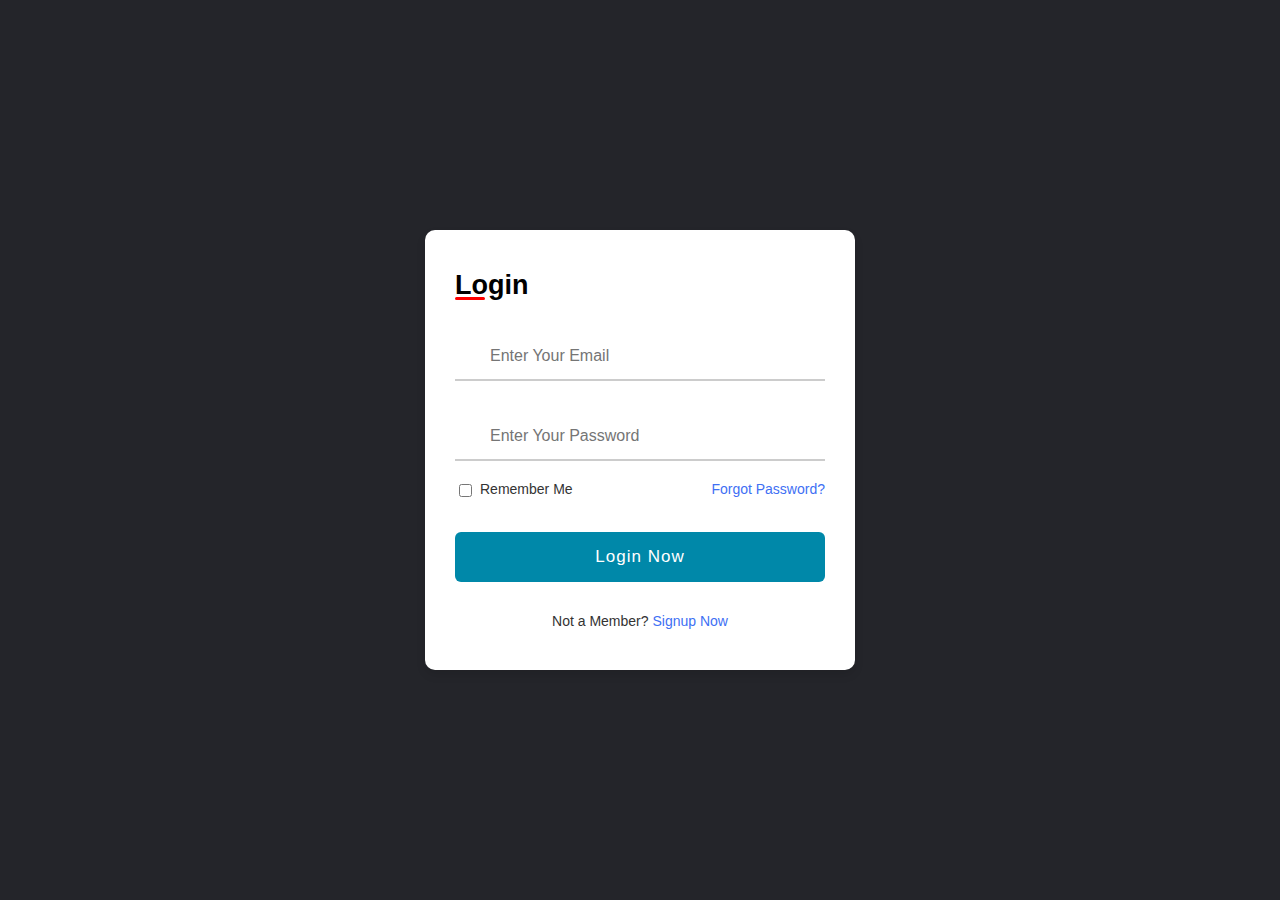
==== Sign.html @ 39d255a9 "6/11/2022" ====
<!DOCTYPE html>
<!-- === Coding by CodingLab | www.codinglabweb.com === -->
<html lang="en">
<head>
    <meta charset="UTF-8">
    <meta http-equiv="X-UA-Compatible" content="IE=edge">
    <meta name="viewport" content="width=device-width, initial-scale=1.0">
    <link rel="icon" type="image/png" href="images/favicon.png" />
    <link rel="stylesheet" href="https://unicons.iconscout.com/release/v4.0.0/css/line.css">
    <link rel="stylesheet" href="style.css">
    <title>Sign In - Sign Up</title>
</head>
<body class="sign">
<div class="container">
    <div class="forms">
        <div class="form login">
            <span class="title">Login</span>

            <form action="#">
                <div class="input-field">
                    <input type="text" placeholder="Enter Your Email" required>
                    <i class="uil uil-envelope icon"></i>
                </div>
                <div class="input-field">
                    <input type="password" class="password" placeholder="Enter Your Password" required>
                    <i class="uil uil-lock icon"></i>
                    <i class="uil uil-eye-slash showHidePw"></i>
                </div>

                <div class="checkbox-text">
                    <div class="checkbox-content">
                        <input type="checkbox" id="logCheck">
                        <label for="logCheck" class="text">Remember Me</label>
                    </div>

                    <a href="#" class="text">Forgot Password?</a>
                </div>

                <div class="input-field button">
                    <input type="button" value="Login Now">
                </div>
            </form>

            <div class="login-signup">
                    <span class="text">Not a Member?
                        <a href="#" class="text signup-link">Signup Now</a>
                    </span>
            </div>
        </div>

        <!-- Registration Form -->
        <div class="form signup">
            <span class="title">Registration</span>

            <form action="#">
                <div class="input-field">
                    <input type="text" placeholder="Enter Your Name" required>
                    <i class="uil uil-user"></i>
                </div>
                <div class="input-field">
                    <input type="text" placeholder="Enter Your Email" required>
                    <i class="uil uil-envelope icon"></i>
                </div>
                <div class="input-field">
                    <input type="password" class="password" placeholder="Create a Password" required>
                    <i class="uil uil-lock icon"></i>
                </div>
                <div class="input-field">
                    <input type="password" class="password" placeholder="Confirm a Password" required>
                    <i class="uil uil-lock icon"></i>
                    <i class="uil uil-eye-slash showHidePw"></i>
                </div>

                <div class="checkbox-text">
                    <div class="checkbox-content">
                        <input type="checkbox" id="sigCheck">
                        <label for="sigCheck" class="text">Remember Me</label>
                    </div>

                    <a href="#" class="text">Forgot Password?</a>
                </div>

                <div class="input-field button">
                    <input type="button" value="Sing Now">
                </div>
            </form>

            <div class="login-signup">
                    <span class="text"> A Member?
                        <a href="#" class="text login-link">Sign Now</a>
                    </span>
            </div>
        </div>
    </div>
</div>

<script src="script.js"></script>

</body>
</html>
---- style.css ----
* {
    box-sizing: border-box;
    margin: 0;
    padding: 0;
    font-family: 'Poppins', sans-serif;
}

header {
    display: flex;
    justify-content: flex-end;
    align-items: center;
    padding: 30px 10%;
    background-color: #24252a;
}

.logo {
    margin-right: auto;
    color: #edf0f1;
}
#icon{
    color: red;
    font-size: 25px;
    margin-right: 8px;
}

.nav__links {
    list-style: none;
    display: flex;
}

.nav__links a,
.cta,
.overlay__content a {
    font-family: "Montserrat", sans-serif;
    font-weight: 500;
    color: #edf0f1;
    text-decoration: none;
}

.nav__links li {
    padding: 0px 20px;
}

.nav__links li a {
    transition: all 0.3s ease 0s;
}

.nav__links li a:hover {
    color: #0088a9;
}

.cta {
    margin-left: 20px;
    padding: 9px 25px;
    background-color: rgba(0, 136, 169, 1);
    border: none;
    border-radius: 50px;
    cursor: pointer;
    transition: all 0.3s ease 0s;
}

.cta:hover {
    background-color: rgba(0, 136, 169, 0.8);
}

/* Mobile Nav */

.menu {
    display: none;
}

.overlay {
    height: 100%;
    width: 0;
    position: fixed;
    z-index: 1;
    left: 0;
    top: 0;
    background-color: #24252a;
    overflow-x: hidden;
    transition: all 0.5s ease 0s;
}

.overlay--active {
    width: 100%;
}

.overlay__content {
    display: flex;
    height: 100%;
    flex-direction: column;
    align-items: center;
    justify-content: center;
}

.overlay a {
    padding: 15px;
    font-size: 36px;
    display: block;
    transition: all 0.3s ease 0s;
}

.overlay a:hover,
.overlay a:focus {
    color: #0088a9;
}
.overlay .close {
    position: absolute;
    top: 20px;
    right: 45px;
    font-size: 60px;
    color: #edf0f1;
    cursor: pointer;
}

@media screen and (max-height: 450px) {
    .overlay a {
        font-size: 20px;
    }
    .overlay .close {
        font-size: 40px;
        top: 15px;
        right: 35px;
    }
}

@media only screen and (max-width: 800px) {
    .nav__links,
    .cta {
        display: none;
    }
    .menu {
        display: initial;
    }
}
@import url('https://fonts.googleapis.com/css2?family=Poppins:wght@200;300;400;500;600;700&display=swap');
*{
    margin: 0;
    padding: 0;
    box-sizing: border-box;
    font-family: "Poppins" , sans-serif;
}
body{
    min-height: 100vh;
    width: 100%;
    background: #EEECEB;
}
footer{
    position: relative;
    background: #24252a;
    width: 100%;
    bottom: 0;
    left: 0;
}
footer::before{
    content: '';
    position: absolute;
    left: 0;
    top: 100px;
    height: 1px;
    width: 100%;
    background: #AFAFB6;
}
footer .content{
    max-width: 1250px;
    margin: auto;
    padding: 30px 40px 40px 40px;
}
footer .content .top{
    display: flex;
    align-items: center;
    justify-content: space-between;
    margin-bottom: 50px;
}
.content .top .logo-details{
    color: #fff;
    font-size: 30px;
}
.content .top .media-icons{
    display: flex;
}
.content .top .media-icons a{
    height: 40px;
    width: 40px;
    margin: 0 8px;
    border-radius: 50%;
    text-align: center;
    line-height: 40px;
    color: #fff;
    font-size: 17px;
    text-decoration: none;
    transition: all 0.4s ease;
}
.top .media-icons a:nth-child(1){
    background: #4267B2;
}
.top .media-icons a:nth-child(1):hover{
    color: #4267B2;
    background: #fff;
}
.top .media-icons a:nth-child(2){
    background: #1DA1F2;
}
.top .media-icons a:nth-child(2):hover{
    color: #1DA1F2;
    background: #fff;
}
.top .media-icons a:nth-child(3){
    background: #E1306C;
}
.top .media-icons a:nth-child(3):hover{
    color: #E1306C;
    background: #fff;
}
.top .media-icons a:nth-child(4){
    background: #0077B5;
}
.top .media-icons a:nth-child(4):hover{
    color: #0077B5;
    background: #fff;
}
.top .media-icons a:nth-child(5){
    background: #FF0000;
}
.top .media-icons a:nth-child(5):hover{
    color: #FF0000;
    background: #fff;
}
footer .content .link-boxes{
    width: 100%;
    display: flex;
    justify-content: space-between;
}
footer .content .link-boxes .box{
    width: calc(100% / 5 - 10px);
}
.content .link-boxes .box .link_name{
    color: #fff;
    font-size: 18px;
    font-weight: 400;
    margin-bottom: 10px;
    position: relative;
}
.link-boxes .box .link_name::before{
    content: '';
    position: absolute;
    left: 0;
    bottom: -4px;
    height: 2px;
    width: 35px;
    background: red;
}
.content .link-boxes .box li{
    margin: 6px 0;
    list-style: none;
}
.content .link-boxes .box li a{
    color: #fff;
    font-size: 14px;
    font-weight: 400;
    text-decoration: none;
    opacity: 0.8;
    transition: all 0.4s ease
}
.content .link-boxes .box li a:hover{
    opacity: 1;
    text-decoration: underline;
}
.content .link-boxes .input-box{
    margin-right: 55px;
}
.link-boxes .input-box input{
    height: 40px;
    width: calc(100% + 55px);
    outline: none;
    border: 2px solid #AFAFB6;
    background: white;
    border-radius: 4px;
    padding: 0 15px;
    font-size: 15px;
    color: #24252a;
    margin-top: 5px;
}
.link-boxes .input-box input::placeholder{
    color: #AFAFB6;
    font-size: 16px;

}
.link-boxes .input-box input[type="button"]{
    background: #fff;
    color: #140B5C;
    border: none;
    font-size: 18px;
    font-weight: 500;
    margin: 4px 0;
    opacity: 0.8;
    cursor: pointer;
    transition: all 0.4s ease;
}
.input-box input[type="button"]:hover{
    opacity: 1;
}
footer .bottom-details{
    width: 100%;
    background: #24252a;
}
footer .bottom-details .bottom_text{
    max-width: 1250px;
    margin: auto;
    padding: 20px 40px;
    display: flex;
    justify-content: space-between;
}
.bottom-details .bottom_text span,
.bottom-details .bottom_text a{
    font-size: 14px;
    font-weight: 300;
    color: #fff;
    opacity: 0.8;
    text-decoration: none;
}
.bottom-details .bottom_text a:hover{
    opacity: 1;
    text-decoration: underline;
}
.bottom-details .bottom_text a{
    margin-right: 10px;
}
@media (max-width: 900px) {
    footer .content .link-boxes{
        flex-wrap: wrap;
    }
    footer .content .link-boxes .input-box{
        width: 40%;
        margin-top: 10px;
    }
}
@media (max-width: 700px){
    footer{
        position: relative;
    }
    .content .top .logo-details{
        font-size: 26px;
    }
    .content .top .media-icons a{
        height: 35px;
        width: 35px;
        font-size: 14px;
        line-height: 35px;
    }
    footer .content .link-boxes .box{
        width: calc(100% / 3 - 10px);
    }
    footer .content .link-boxes .input-box{
        width: 60%;
    }
    .bottom-details .bottom_text span,
    .bottom-details .bottom_text a{
        font-size: 12px;
    }
}
@media (max-width: 520px){
    footer::before{
        top: 145px;
    }
    footer .content .top{
        flex-direction: column;
    }
    .content .top .media-icons{
        margin-top: 16px;
    }
    footer .content .link-boxes .box{
        width: calc(100% / 2 - 10px);
    }
    footer .content .link-boxes .input-box{
        width: 100%;
    }
}

/*-------sign in / sign up code --------*/
@import url('https://fonts.googleapis.com/css2?family=Poppins:wght@300;400;500;600;700&display=swap');

.sign{
    height: 100vh;
    display: flex;
    align-items: center;
    justify-content: center;
    background-color: #24252a;
}

.container{
    position: relative;
    max-width: 430px;
    width: 100%;
    background: #fff;
    border-radius: 10px;
    box-shadow: 0 5px 10px rgba(0, 0, 0, 0.1);
    overflow: hidden;
    margin: 0 20px;
}

.container .forms{
    display: flex;
    align-items: center;
    height: 440px;
    width: 200%;
    transition: height 0.2s ease;
}


.container .form{
    width: 50%;
    padding: 30px;
    background-color: #fff;
    transition: margin-left 0.18s ease;
}

.container.active .login{
    margin-left: -50%;
    opacity: 0;
    transition: margin-left 0.18s ease, opacity 0.15s ease;
}

.container .signup{
    opacity: 0;
    transition: opacity 0.09s ease;
}
.container.active .signup{
    opacity: 1;
    transition: opacity 0.2s ease;
}

.container.active .forms{
    height: 600px;
}
.container .form .title{
    position: relative;
    font-size: 27px;
    font-weight: 600;
}

.form .title::before{
    content: '';
    position: absolute;
    left: 0;
    bottom: 0;
    height: 3px;
    width: 30px;
    background-color: #FF0000;
    border-radius: 25px;
}

.form .input-field{
    position: relative;
    height: 50px;
    width: 100%;
    margin-top: 30px;
}

.input-field input{
    position: absolute;
    height: 100%;
    width: 100%;
    padding: 0 35px;
    border: none;
    outline: none;
    font-size: 16px;
    border-bottom: 2px solid #ccc;
    border-top: 2px solid transparent;
    transition: all 0.2s ease;
}

.input-field input:is(:focus, :valid){
    border-bottom-color: #4070f4;
}

.input-field i{
    position: absolute;
    top: 50%;
    transform: translateY(-50%);
    color: #999;
    font-size: 23px;
    transition: all 0.2s ease;
}

.input-field input:is(:focus, :valid) ~ i{
    color: #4070f4;
}

.input-field i.icon{
    left: 0;
}
.input-field i.showHidePw{
    right: 0;
    cursor: pointer;
    padding: 10px;
}

.form .checkbox-text{
    display: flex;
    align-items: center;
    justify-content: space-between;
    margin-top: 20px;
}

.checkbox-text .checkbox-content{
    display: flex;
    align-items: center;
}

.checkbox-content input{
    margin: 0 8px -2px 4px;
    accent-color: #4070f4;
}

.form .text{
    color: #333;
    font-size: 14px;
}

.form a.text{
    color: #4070f4;
    text-decoration: none;
}
.form a:hover{
    text-decoration: underline;
}

.form .button{
    margin-top: 35px;
}

.form .button input{
    border: none;
    color: #fff;
    font-size: 17px;
    font-weight: 500;
    letter-spacing: 1px;
    border-radius: 6px;
    background-color: rgba(0, 136, 169, 1);
    cursor: pointer;
    transition: all 0.3s ease;
}

.button input:hover{
    background-color: rgba(0, 136, 169, 0.8);
}

.form .login-signup{
    margin-top: 30px;
    text-align: center;
}
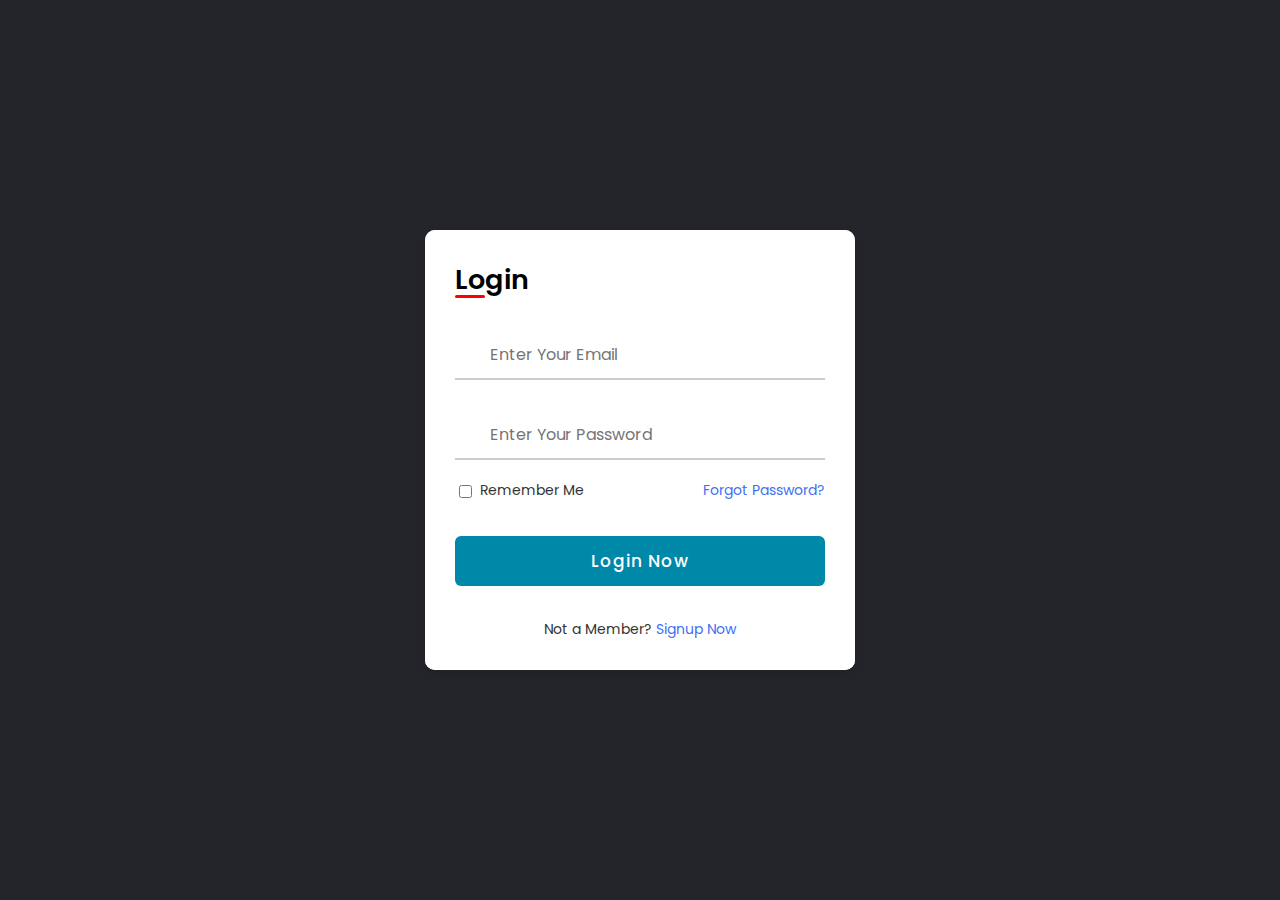
==== commit 80740a54: "new uploading" ====
--- a/style.css
+++ b/style.css
@@ -1,10 +1,11 @@
+@import url("https://fonts.googleapis.com/css?family=Poppins&display=swap");
 * {
     box-sizing: border-box;
     margin: 0;
     padding: 0;
     font-family: 'Poppins', sans-serif;
 }
-
+/*-------------------------------------Menu-------------------------------------*/
 header {
     display: flex;
     justify-content: flex-end;
@@ -63,7 +64,7 @@
     background-color: rgba(0, 136, 169, 0.8);
 }
 
-/* Mobile Nav */
+/*-------------------------------------Mobile-Menu-------------------------------------*/
 
 .menu {
     display: none;
@@ -112,7 +113,55 @@
     color: #edf0f1;
     cursor: pointer;
 }
-
+/*-------------------------------------About-Us-------------------------------------*/
+.about{
+    width: 100%;
+    padding: 100px 0px;
+    background-color: #191919;
+}
+.about img{
+    height: auto;
+    width: 430px;
+    border-radius: 5%;
+}
+.about-text{
+    width: 550px;
+}
+.main{
+    width: 1130px;
+    max-width: 95%;
+    margin: 0 auto;
+    display: flex;
+    align-items: center;
+    justify-content: space-around;
+}
+.about-text h2{
+    font-family: "Times New Roman";
+    color: #ffffff;
+    font-size: 75px;
+    text-transform: capitalize;
+    margin-bottom: 20px;
+}
+.about-text h5{
+    font-family: "Times New Roman";
+    color: #ffffff;
+    letter-spacing: 2px;
+    font-size: 24px;
+    margin-bottom: 25px;
+    text-transform: capitalize;
+}
+.about-text h5:hover{
+    color: tomato;
+    transition: all 0.3s ease 0s;
+}
+.about-text p{
+    font-family: Arial;
+    color: #ffffff;
+    letter-spacing: 1.2px;
+    line-height: 30px;
+    font-size: 18px;
+    margin-bottom: 45px;
+}
 @media screen and (max-height: 450px) {
     .overlay a {
         font-size: 20px;
@@ -143,8 +192,394 @@
 body{
     min-height: 100vh;
     width: 100%;
-    background: #EEECEB;
-}
+    background-color: #12172b;
+    font-family: "Poppins", sans-serif;
+}
+/*-------------------------------------Intro-------------------------------------*/
+.intro{
+    width: 100%;
+    background: linear-gradient(to top, rgba(0,0,0,0.5)50%,rgba(0,0,0,0.5)50%), url(images/back.jpg);
+    background-position: center;
+    background-size: cover;
+    height: 100vh;
+}
+.content1{
+    width: 1200px;
+    height: auto;
+    margin: auto;
+    color: #fff;
+    position: relative;
+}
+.content1 .par{
+    padding-left: 20px;
+    padding-bottom: 25px;
+    margin-top: 12px;
+    font-family: Arial;
+    letter-spacing: 1.2px;
+    line-height: 30px;
+}
+.content1 h1{
+    font-family: "Times New Roman";
+    font-size: 50px;
+    padding-left: 20px;
+    padding-top: 150px;
+    letter-spacing: 2px;
+}
+@media screen and (max-width:1200px){
+    .content1{
+        width: 100%;
+    }
+    .content1 h1{
+        font-size: 4.5vm;
+    }
+    content1 .par{
+        width: 90%;
+        font-size: 1.5vm;
+    }
+
+}
+@media screen and (max-width: 830px){
+    .content1{
+        width: 80%;
+        margin-left: 60px;
+    }
+    .content1 h1{
+        font-size: 8vw;
+        padding-top: 111px;
+    }
+    .content1 .par{
+        width: 90%;
+        font-size: 3vw;
+    }
+    .about img{
+        height: 350px;
+        width: 300px;
+        margin-top: -850px;
+        margin-left: -60px;
+        position: absolute;
+
+    }
+
+    .main{
+        position: relative;
+        padding-left: 60px;
+        padding-top: 370px;
+    }
+    .about-text h2{
+        font-size: 33px;
+        padding-right: 20px;
+
+    }
+    .about-text h5{
+        font-size: 20px;
+    }
+    .about-text p{
+        font-size: 15px;
+        padding-right: 70px;
+    }
+}
+/*-------------------------------------Team-------------------------------------*/
+.container1{
+    margin: 120px 30px;
+    color: white;
+}
+.heading{
+    margin: -75px 85px;
+    padding-bottom: 120px;
+    font-size: 40px;
+    color: white;
+    text-align: center;
+}
+.profiles{
+    display: flex;
+    justify-content: space-around;
+    margin: 30px 40px;
+}
+.profile{
+    flex-basis: 260px;
+}
+.profile .profile-img{
+    height: 260px;
+    width: 260px;
+    border-radius: 50%;
+    filter: grayscale(0);
+    cursor: pointer;
+    transition: 400ms;
+}
+.profile:hover .profile-img{
+    filter: grayscale(100%);
+}
+.user-name{
+    margin-top: 30px;
+    font-size: 35px;
+}
+.profile h5{
+    font-size: 18px;
+    font-weight: 100;
+    letter-spacing: 3px;
+    color: #ccc;
+}
+.profile p{
+    font-size: 16px;
+    margin-top: 20px;
+    text-align: justify;
+}
+@media only screen and (max-width: 1150px){
+    .profiles{
+        flex-direction: column;
+    }
+    .profile{
+        display: flex;
+        flex-direction: column;
+        align-items: center;
+    }
+    .profile p{
+        text-align: center;
+        margin: 20px 60px 80px 60px;
+        font-size: 20px;
+    }
+}
+@media only screen and (max-width: 900px){
+    .heading{
+        font-size: 40px;
+        color: white;
+        text-align: center;
+    }
+    .heading span{
+        font-size: 15px;
+    }
+    .profiles{
+        margin: 20px 0;
+    }
+    .profile p{
+        margin: 20px 10px 80px 10px;
+    }
+}
+
+/*-------------------------------------Images-Gallery-------------------------------------*/
+.name h1{
+    color: #ffffff;
+    text-align: center;
+    font-size: 40px;
+    margin-top: -55px;
+    padding-bottom: 40px;
+}
+.wrapper{
+    margin: 100px auto;
+    max-width: 1100px;
+}
+.wrapper nav{
+    display: flex;
+    justify-content: center;
+}
+.wrapper .items{
+    display: flex;
+    max-width: 360px;
+    width: 100%;
+    justify-content:  space-between;
+}
+.items span{
+    padding: 7px 25px;
+    font-size: 18px;
+    font-weight: 500;
+    cursor: pointer;
+    color: #007bff;
+    border-radius: 50px;
+    border: 2px solid #007bff;
+    transition: all 0.3s ease;
+}
+.items span.active,
+.items span:hover{
+    color: #fff;
+    background: #007bff;
+}
+.gallery{
+    display: flex;
+    flex-wrap: wrap;
+    margin-top: 30px;
+}
+.gallery .image{
+    width: calc(100% / 4);
+    /*height: 300px;*/
+    padding: 7px;
+}
+.gallery .image span{
+    display: flex;
+    width: 100%;
+    overflow: hidden;
+}
+.gallery .image img{
+    width: 100%;
+    vertical-align: middle;
+    transition: all 0.3s ease;
+}
+.gallery .image:hover img{
+    transform: scale(1.1);
+}
+.gallery .image.hide{
+    display: none;
+}
+.gallery .image.show{
+    animation: animate 0.4s ease;
+}
+@keyframes animate {
+    0%{
+        transform: scale(0.5);
+    }
+    100%{
+        transform: scale(1);
+    }
+}
+.preview-box{
+    position: fixed;
+    top: 50%;
+    left: 50%;
+    transform: translate(-50%, -50%) scale(0.9);
+    background: #fff;
+    max-width: 500px;
+    width: 100%;
+    z-index: 5;
+    opacity: 0;
+    pointer-events: none;
+    border-radius: 3px;
+    padding: 0 5px 5px 5px;
+    box-shadow: 0px 0px 15px rgba(0,0,0,0.2);
+}
+.preview-box.show{
+    opacity: 1;
+    pointer-events: auto;
+    transform: translate(-50%, -50%) scale(1);
+    transition: all 0.3s ease;
+}
+.preview-box .details{
+    padding: 13px 15px 13px 10px;
+    display: flex;
+    align-items: center;
+    justify-content: space-between;
+}
+.details .title{
+    display: flex;
+    font-size: 18px;
+    font-weight: 400;
+}
+.details .title p{
+    font-weight: 500;
+    margin-left: 5px;
+}
+.details .icon{
+    color: #007bff;
+    font-size: 22px;
+    cursor: pointer;
+}
+.preview-box .image-box{
+    width: 100%;
+    display: flex;
+}
+.image-box img{
+    width: 100%;
+    border-radius: 0 0 3px 3px;
+}
+.shadow{
+    position: fixed;
+    left: 0;
+    top: 0;
+    height: 100%;
+    width: 100%;
+    z-index: 2;
+    display: none;
+    background: rgba(0,0,0,0.4);
+}
+.shadow.show{
+    display: block;
+}
+@media (max-width: 1000px){
+    .gallery .image{
+        width: calc(100% / 3);
+    }
+}
+@media (max-width: 800px){
+    .gallery .image{
+        width: calc(100% / 2);
+    }
+}
+@media (max-width: 700px){
+    .wrapper nav .items{
+        max-width: 600px;
+    }
+    nav .items span{
+        padding: 7px 15px;
+    }
+}
+@media (max-width: 600px){
+    .wrapper{
+        margin: 30px auto;
+    }
+    .wrapper nav .items{
+        flex-wrap: wrap;
+        justify-content: center;
+    }
+    nav .items span{
+        margin: 5px;
+    }
+    .gallery .image{
+        width: 100%;
+    }
+}
+
+/*-------------------------------------Video-Gallery-------------------------------------*/
+.container3{
+    padding-bottom: 120px;
+}
+.container3 .title2 h1{
+    font-size: 40px;
+    font-family: 'Poppins', sans-serif;
+    margin-top: -30px;
+    text-shadow: 0 .3rem 0.5rem, rgba(0, 0, 0, 0.5);
+    text-align: center;
+    color: #ffffff;
+    text-transform: capitalize;
+    padding-bottom: 50px;
+}
+.container3 .video-all{
+    display: flex;
+    justify-content: center;
+    flex-wrap: wrap;
+}
+.container3 .video-all .video{
+    height: 15rem; width: 16rem;
+    box-shadow: 0 0.5rem 0.5rem rgba(0, 0, 0, 0.7);
+    border-radius: 1rem;
+    overflow: hidden;
+    margin: 1rem;
+}
+.container3 .video-all .video video{
+    width: 100%;
+    height: 100%;
+    object-fit: cover;
+    outline: none;
+    border: none;
+    cursor: pointer;
+}
+.container3 .video-all .video video:hover{
+    transition: 0.2s linear;
+    transform: scale(1.3);
+}
+.container3 .video-all .video .active{
+    position: fixed;
+    top: 50%; left: 50%;
+    transform: translate(-50%, -50%);
+    height: 85%; width: 80%;
+    box-shadow: 0 0 0 100vh rgba(0, 0, 0, 0.7);
+    z-index: 1;
+}
+.container3 .video-all .video .active:hover{
+    transition: none;
+    transform: scale(1) translate(-50%, -50%);
+}
+
+
+/*-------------------------------------Footer--------------------------------------------*/
+
 footer{
     position: relative;
     background: #24252a;
@@ -377,9 +812,8 @@
     }
 }
 
-/*-------sign in / sign up code --------*/
+/*-------------------------------------sign in / sign up-------------------------------------*/
 @import url('https://fonts.googleapis.com/css2?family=Poppins:wght@300;400;500;600;700&display=swap');
-
 .sign{
     height: 100vh;
     display: flex;
